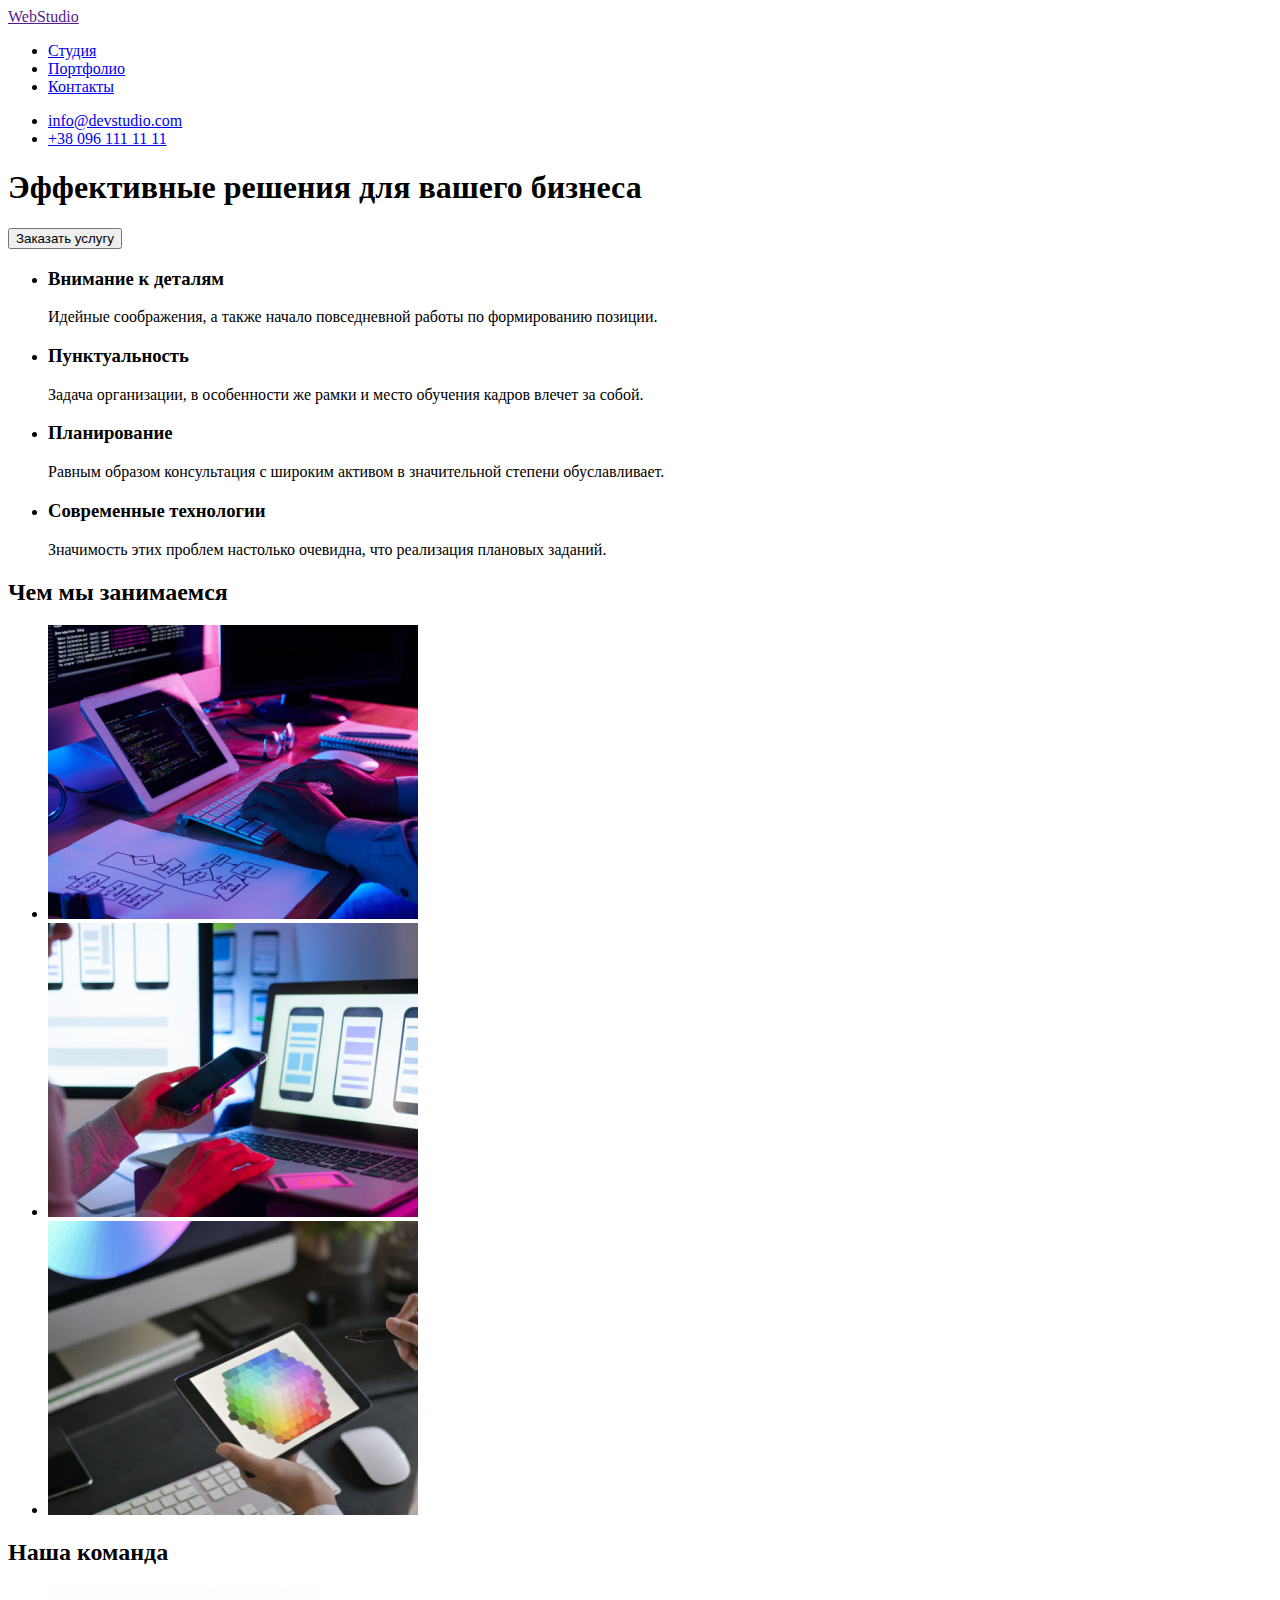
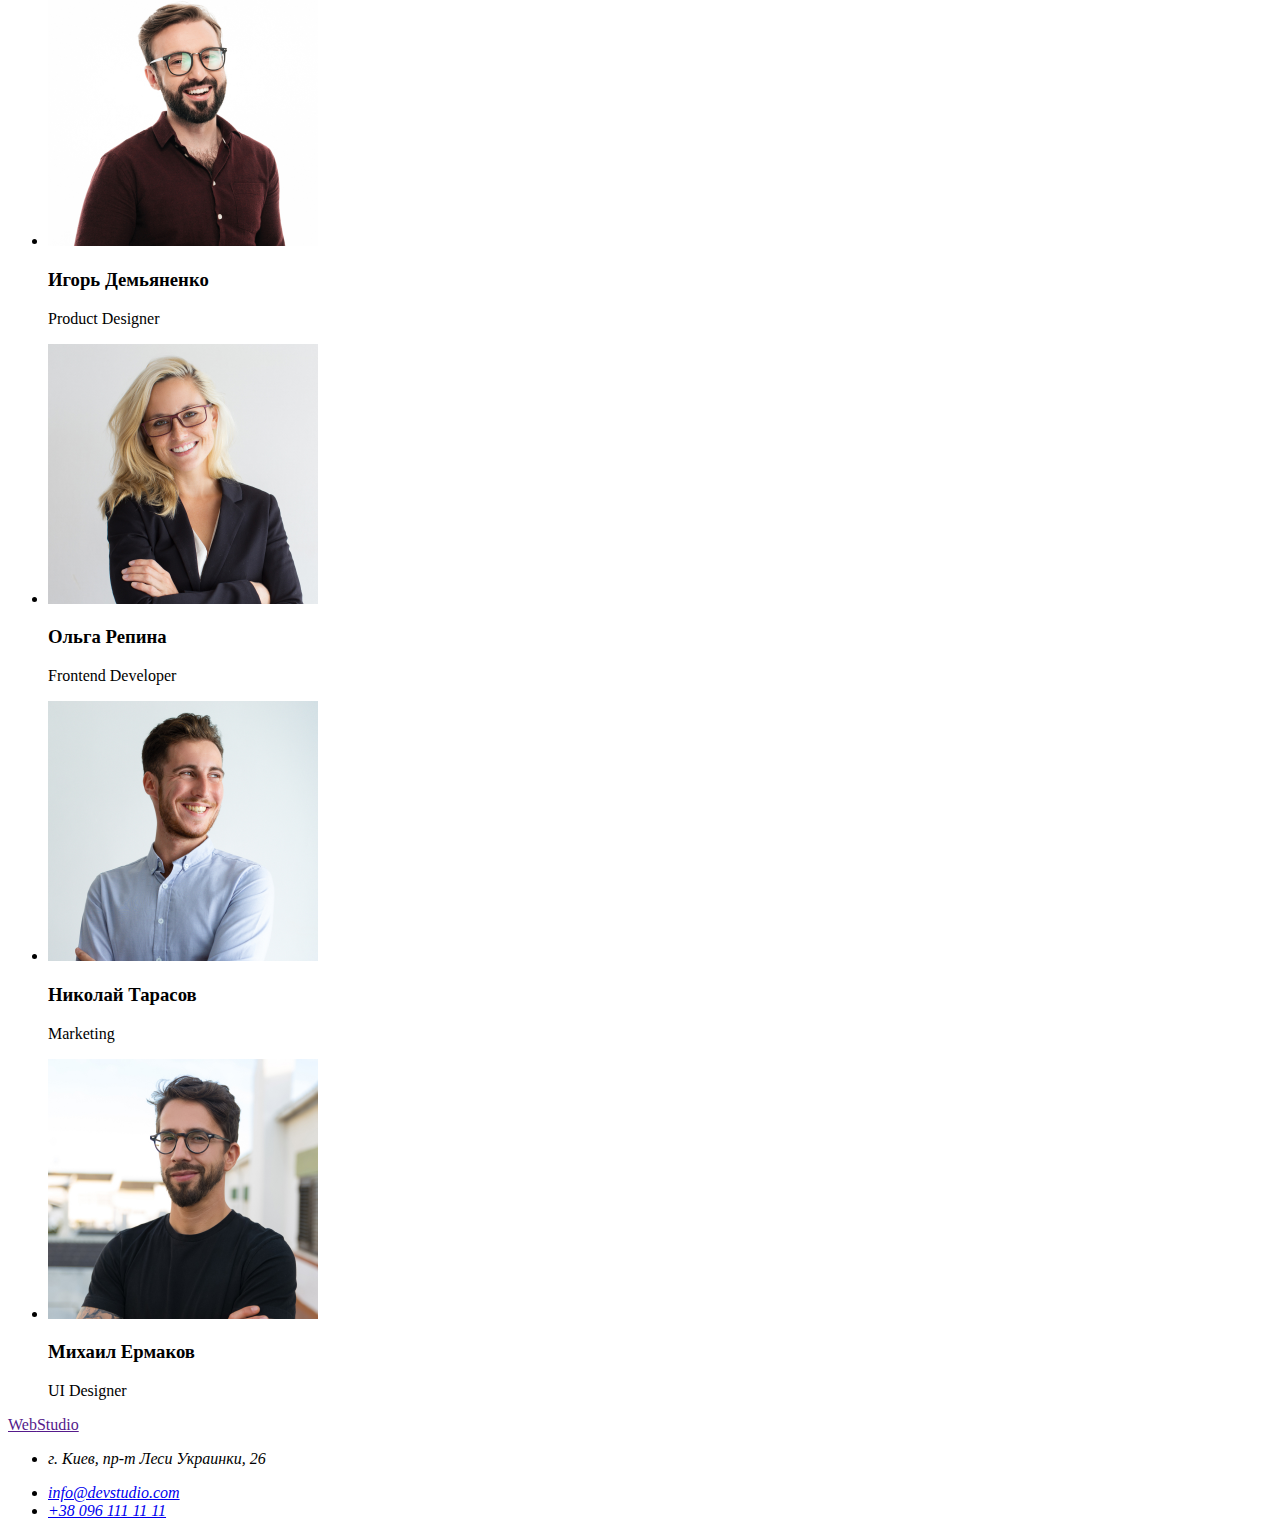
==== index.html @ e41e7599 "copy files homework #1" ====
<!DOCTYPE html>
<html lang="en">
  <head>
    <meta charset="UTF-8" />
    <meta http-equiv="X-UA-Compatible" content="IE=edge" />
    <meta name="viewport" content="width=device-width, initial-scale=1.0" />
    <title>Студія</title>
  </head>
  <body>
    <header>
      <nav class="navigation">
        <a href="" class="logo">Web<span class="logo-part">Studio</span></a>
        <ul class="navigation-list">
          <li class="navigation-item">
            <a href="#" class="navigation-link">Студия</a>
          </li>
          <li class="navigation-item">
            <a href="#" class="navigation-link">Портфолио</a>
          </li>
          <li class="navigation-item">
            <a href="#" class="navigation-link">Контакты</a>
          </li>
        </ul>
      </nav>
      <ul>
        <li>
          <a href="mailto:info@devstudio.com" class="contact-link">
            info@devstudio.com
          </a>
        </li>
        <li>
          <a href="tel:+380961111111" class="contact-link">+38 096 111 11 11</a>
        </li>
      </ul>
    </header>
    <main>
      <section class="banner">
        <h1 class="banner-title">Эффективные решения для вашего бизнеса</h1>
        <button class="banner-btn" type="button">Заказать услугу</button>
      </section>
      <section class="about">
        <h2 class="about-title" hidden>about</h2>
        <ul>
          <li class="about-li">
            <h3 class="about-item">Внимание к деталям</h3>
            <p class="about-text">
              Идейные соображения, а также начало повседневной работы по
              формированию позиции.
            </p>
          </li>
          <li class="about-li">
            <h3 class="about-item">Пунктуальность</h3>
            <p class="about-text">
              Задача организации, в особенности же рамки и место обучения кадров
              влечет за собой.
            </p>
          </li>
          <li class="about-li">
            <h3 class="about-item">Планирование</h3>
            <p class="about-text">
              Равным образом консультация с широким активом в значительной
              степени обуславливает.
            </p>
          </li>
          <li class="about-li">
            <h3 class="about-item">Современные технологии</h3>
            <p class="about-text">
              Значимость этих проблем настолько очевидна, что реализация
              плановых заданий.
            </p>
          </li>
        </ul>
      </section>
      <section class="activity">
        <h2 class="activity-title">Чем мы занимаемся</h2>
        <ul>
          <li>
            <img
              src="./images/pc.jpg"
              alt="pc"
              class="activity-img"
              width="370"
            />
          </li>
          <li>
            <img
              src="./images/phone.jpg"
              alt="phone"
              class="activity-img"
              width="370"
            />
          </li>
          <li>
            <img
              src="./images/tablet.jpg"
              alt="tablet"
              class="activity-img"
              width="370"
            />
          </li>
        </ul>
      </section>
      <section class="team">
        <h2 class="team-title">Наша команда</h2>
        <ul class="team-members">
          <li class="team-member">
            <img
              src="./images/photo1.jpg"
              alt="photo"
              class="team-member-photo"
              width="270"
            />
            <h3 class="team-member-name">Игорь Демьяненко</h3>
            <p class="team-member-profession">Product Designer</p>
          </li>
          <li class="team-member">
            <img
              src="./images/photo2.jpg"
              alt="photo"
              class="team-member-photo"
              width="270"
            />
            <h3 class="team-member-name">Ольга Репина</h3>
            <p class="team-member-profession">Frontend Developer</p>
          </li>
          <li class="team-member">
            <img
              src="./images/photo3.jpg"
              alt=""
              class="team-member-photo"
              width="270"
            />
            <h3 class="team-member-name">Николай Тарасов</h3>
            <p class="team-member-profession">Marketing</p>
          </li>
          <li class="team-member">
            <img
              src="./images/photo4.jpg"
              alt="photo"
              class="team-member-photo"
              width="270"
            />
            <h3 class="team-member-name">Михаил Ермаков</h3>
            <p class="team-member-profession">UI Designer</p>
          </li>
        </ul>
      </section>
    </main>
    <footer class="footer">
      <div class="container-footer">
        <a href="" class="logo">Web<span class="logo-part">Studio</span></a>
        <address>
          <ul>
            <li> <p class="footer-address">г. Киев, пр-т Леси Украинки, 26</p></li>
            <li> <a href="mailto:info@devstudio.com" class="contact-link">info@devstudio.com</a></li>
            <li> <a href="tel:+380961111111" class="contact-link">+38 096 111 11 11</a></li>
          </ul>
        </address>
      </div>
    </footer>
  </body>
</html>
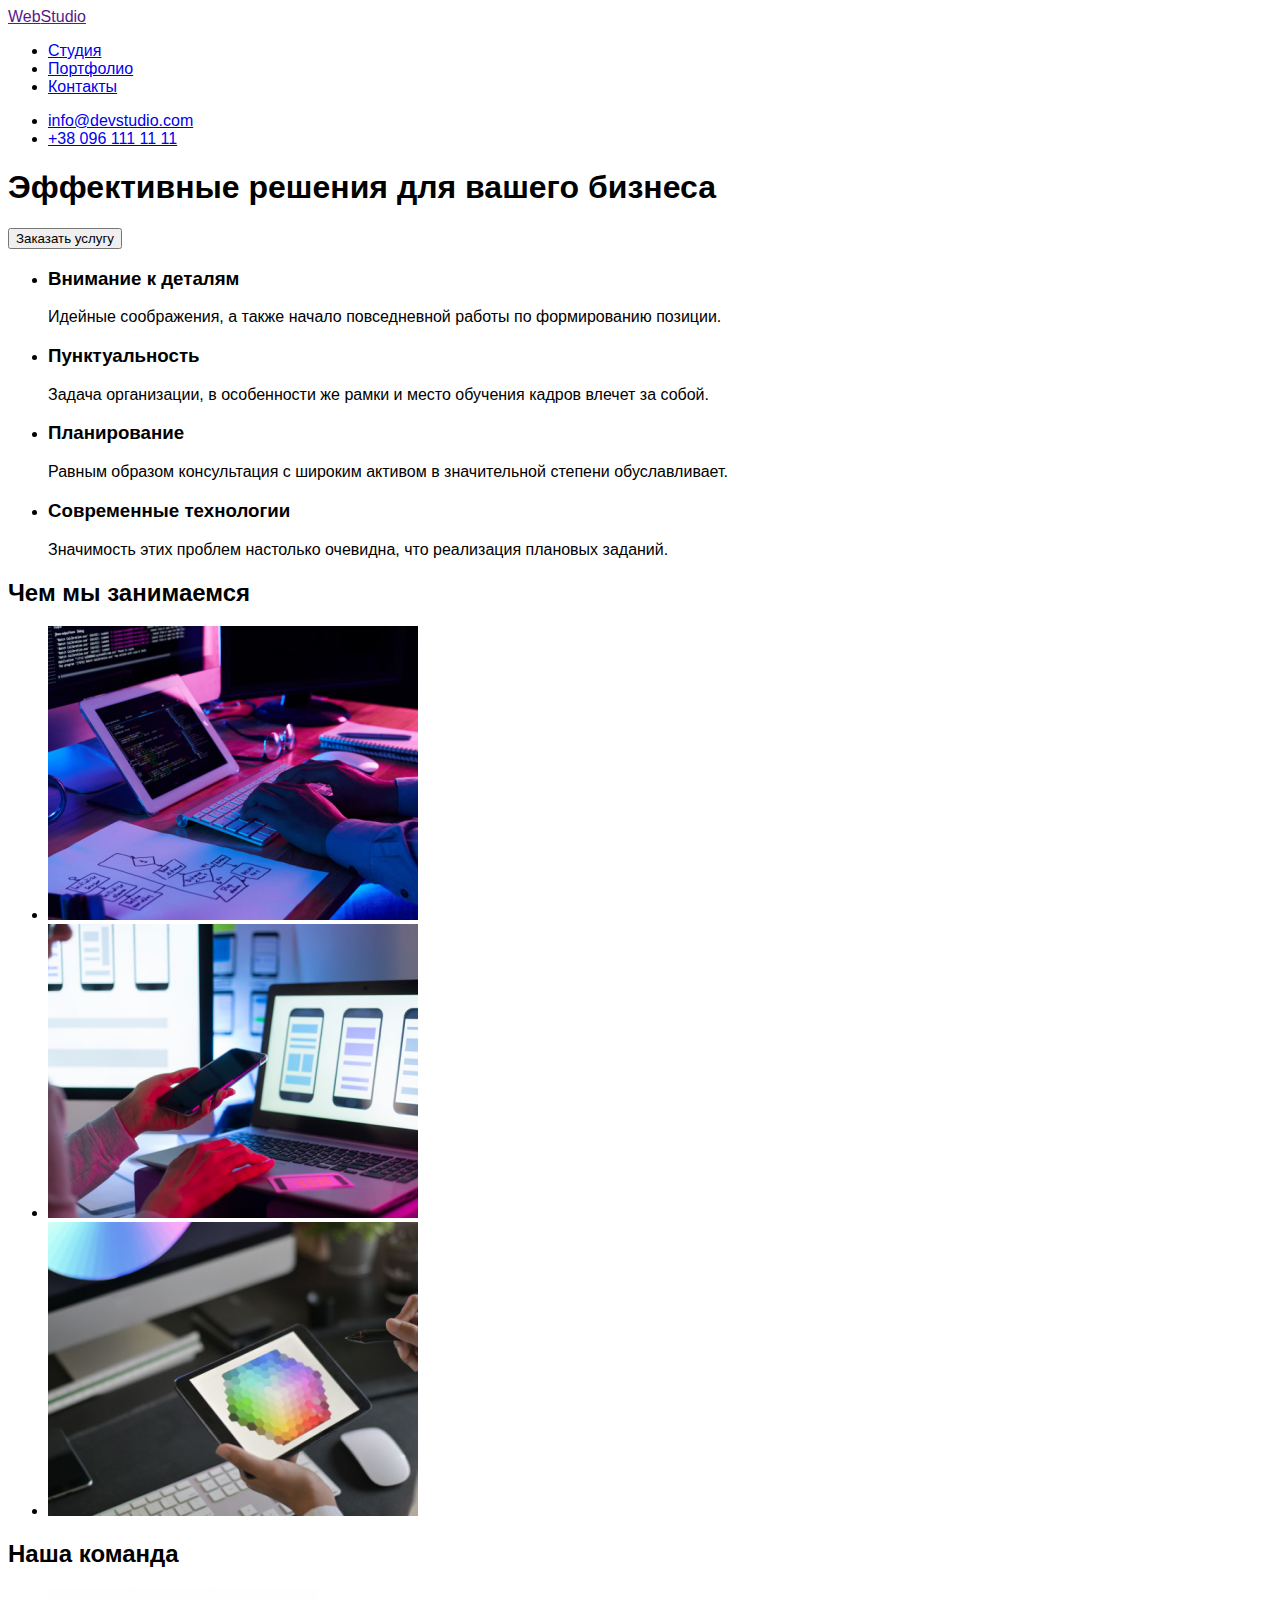
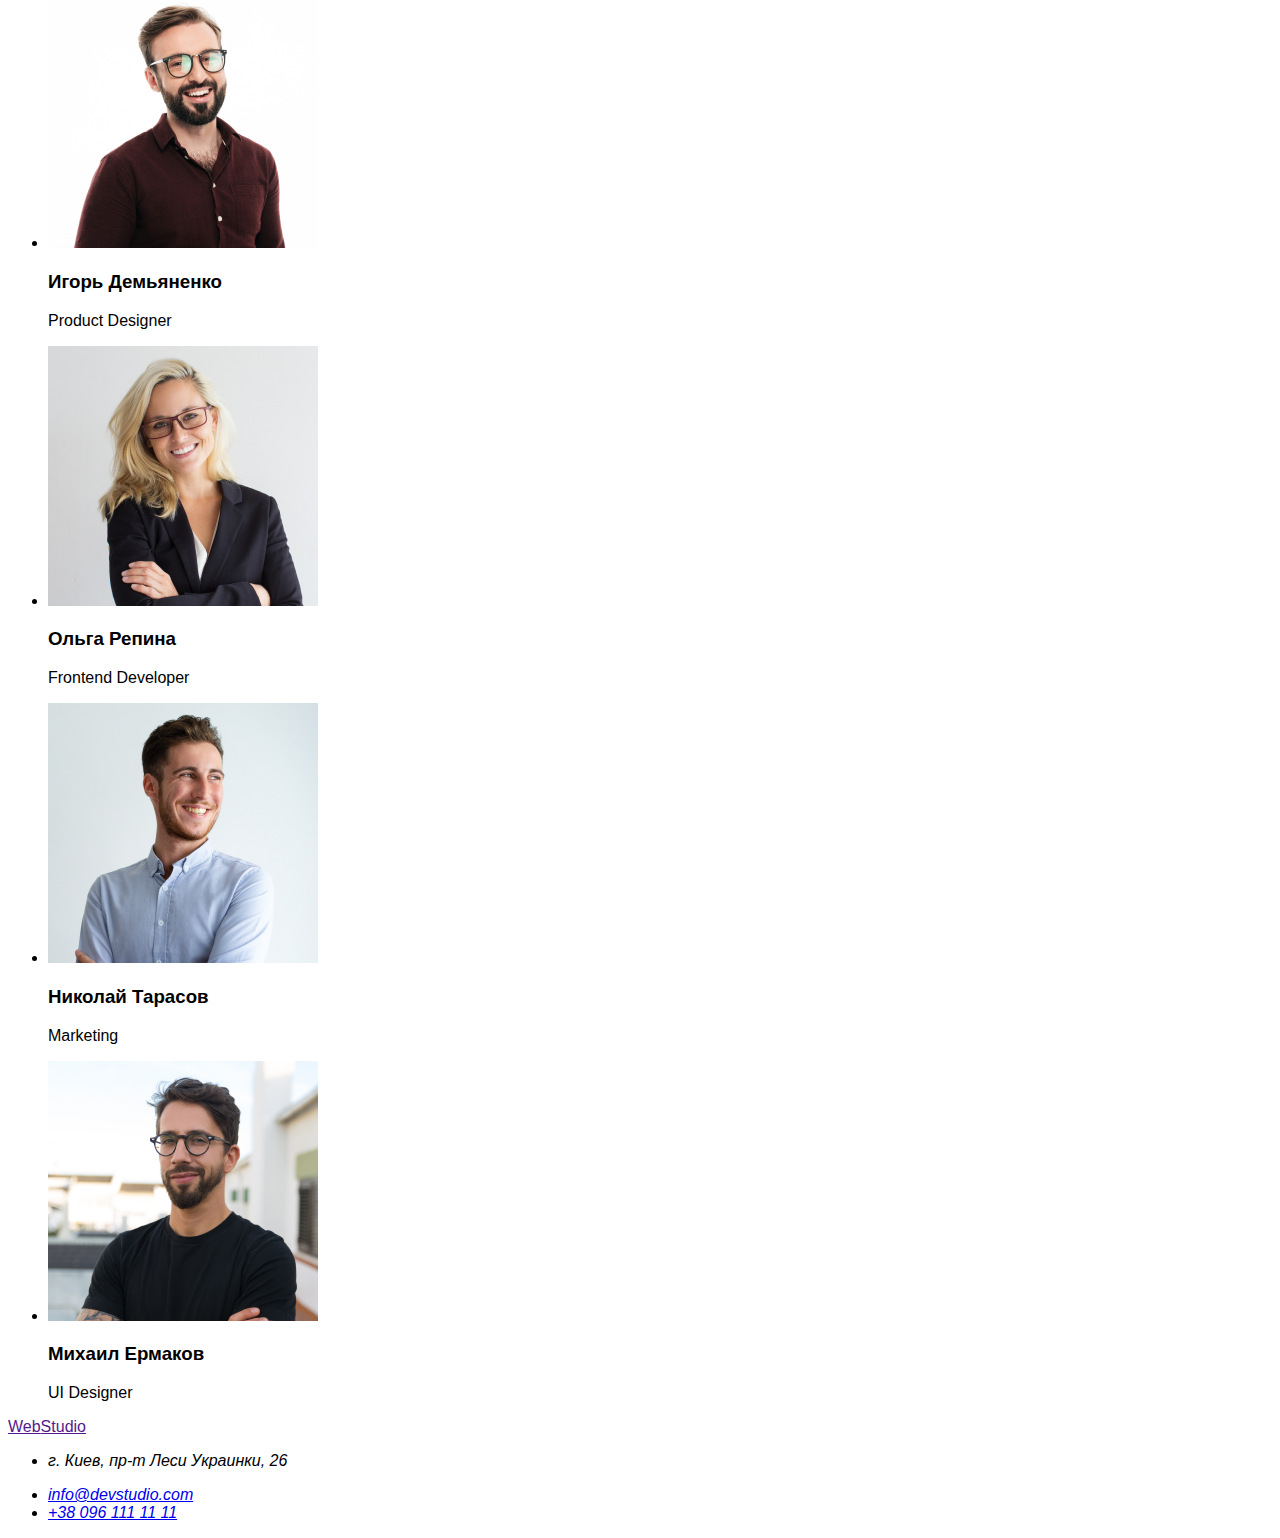
==== commit 6dae4216: "portfolio page added" ====
--- a/index.html
+++ b/index.html
@@ -5,6 +5,7 @@
     <meta http-equiv="X-UA-Compatible" content="IE=edge" />
     <meta name="viewport" content="width=device-width, initial-scale=1.0" />
     <title>Студія</title>
+    <link rel="stylesheet" href="./css/style.css">
   </head>
   <body>
     <header>
@@ -15,7 +16,7 @@
             <a href="#" class="navigation-link">Студия</a>
           </li>
           <li class="navigation-item">
-            <a href="#" class="navigation-link">Портфолио</a>
+            <a href="./portfolio.html" class="navigation-link">Портфолио</a>
           </li>
           <li class="navigation-item">
             <a href="#" class="navigation-link">Контакты</a>
--- a/css/style.css
+++ b/css/style.css
@@ -0,0 +1,10 @@
+body{
+    font-family: 'Roboto', sans-serif;
+    
+    
+}
+/* font styles */
+/* font-family: 'DM Sans', sans-serif; */
+/* font-family: 'Montserrat', sans-serif; */
+/* font-family: 'Raleway', sans-serif; */
+/* font-family: 'Roboto', sans-serif; */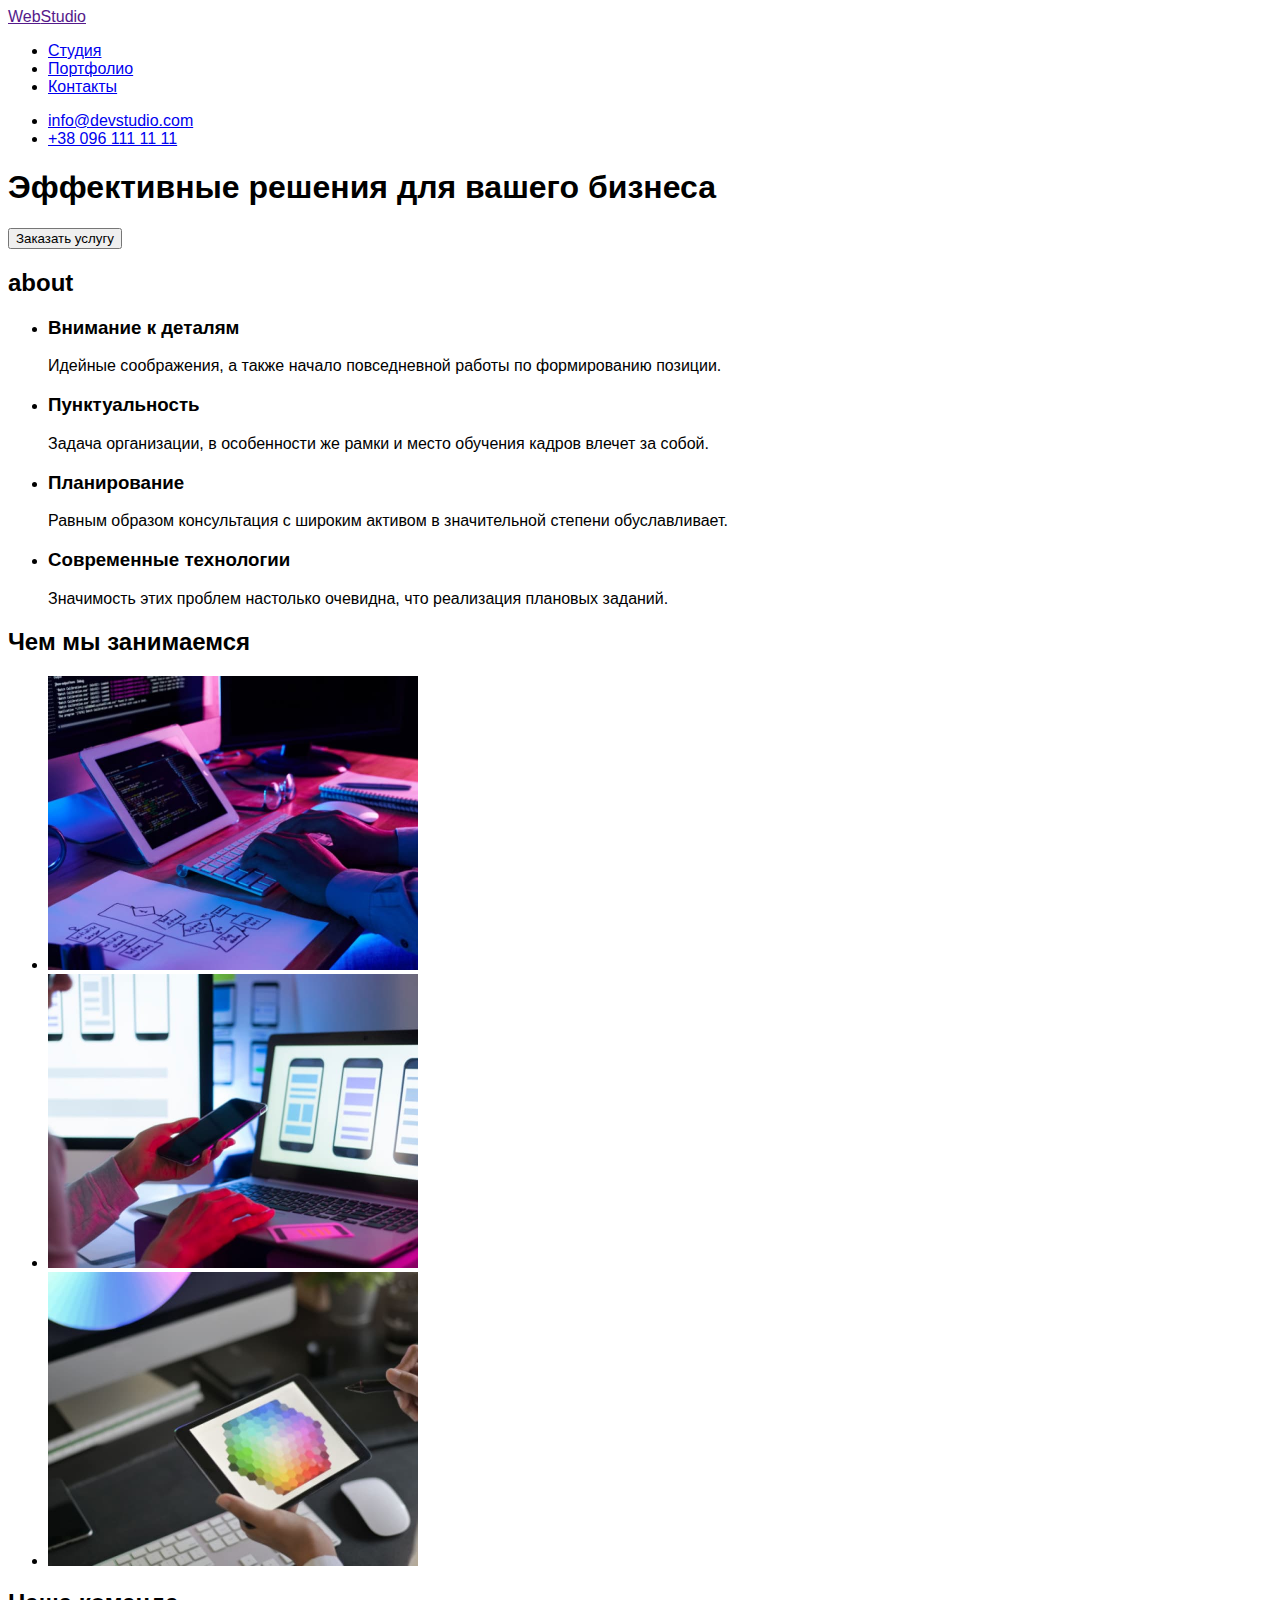
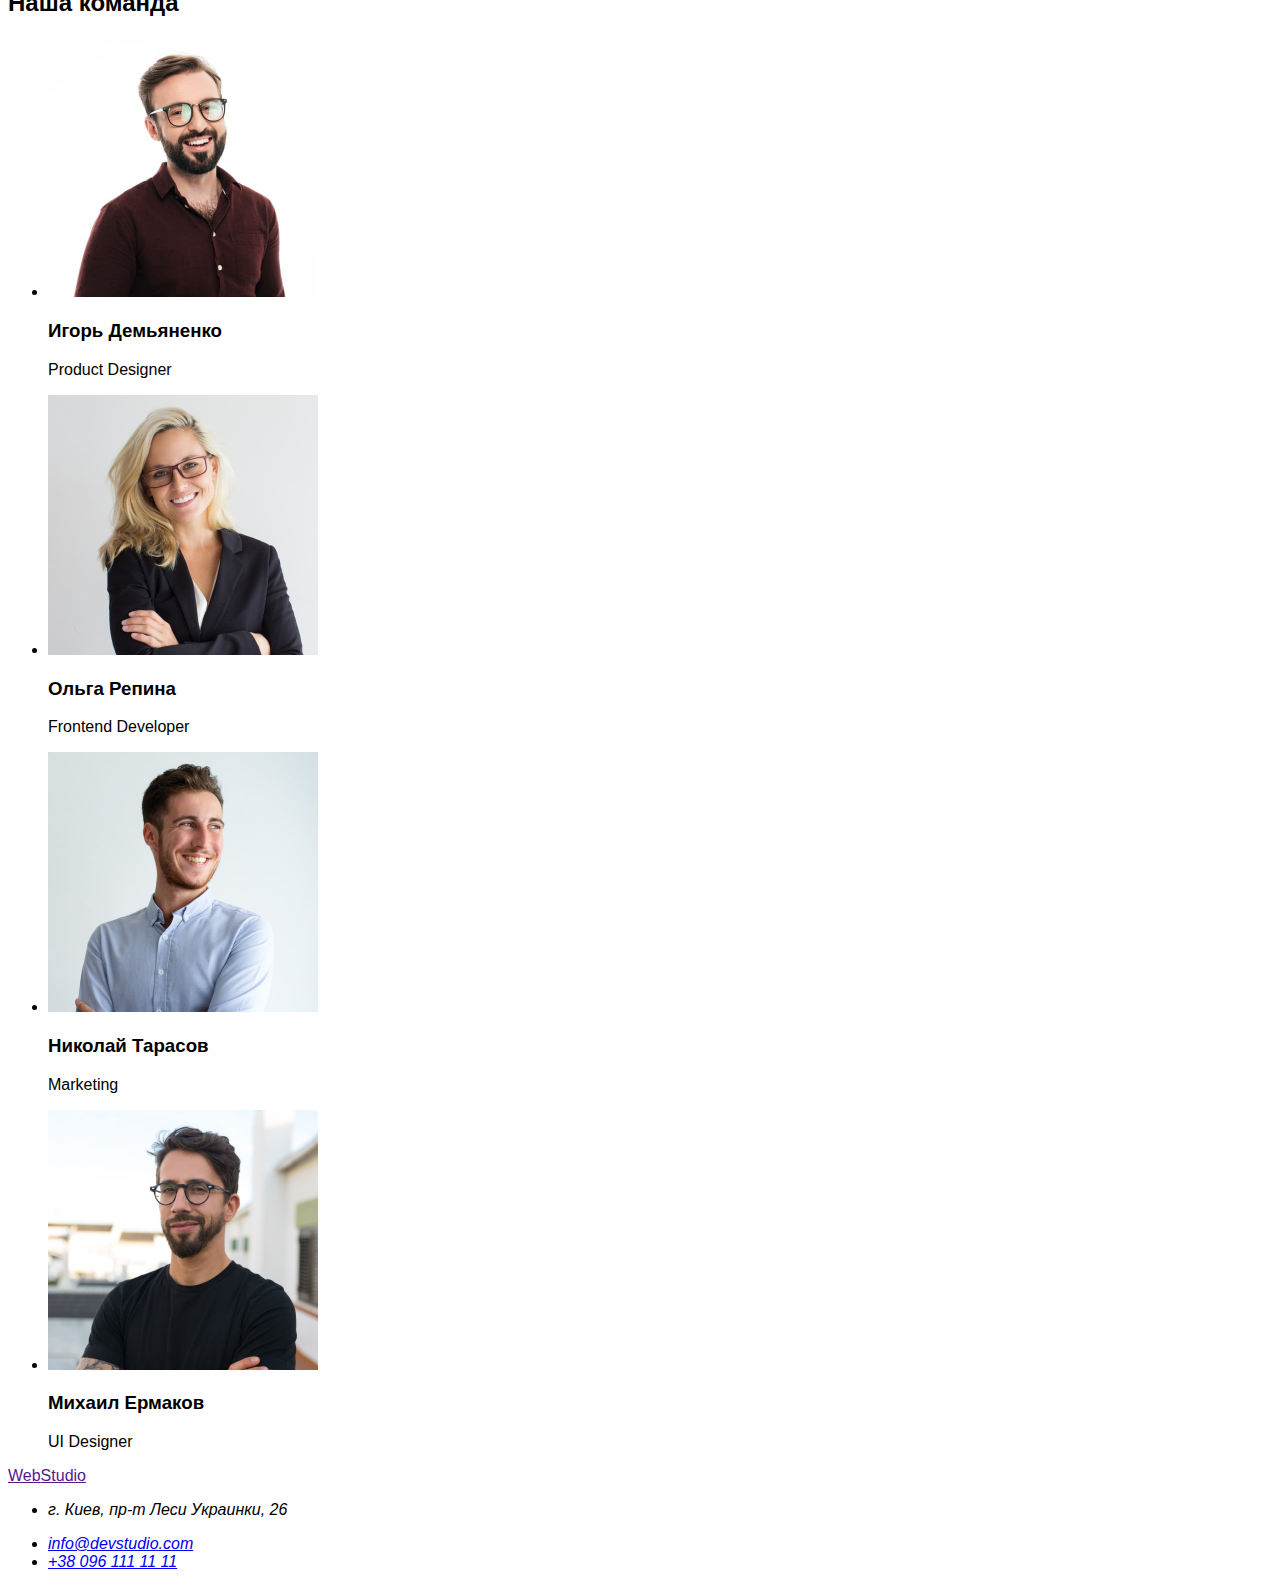
==== commit 181cf025: "markup complet" ====
--- a/index.html
+++ b/index.html
@@ -10,7 +10,7 @@
   <body>
     <header>
       <nav class="navigation">
-        <a href="" class="logo">Web<span class="logo-part">Studio</span></a>
+        <a href="" class="logo"><span class="logo-part">Web</span>Studio</a>
         <ul class="navigation-list">
           <li class="navigation-item">
             <a href="#" class="navigation-link">Студия</a>
@@ -35,12 +35,12 @@
       </ul>
     </header>
     <main>
-      <section class="banner">
-        <h1 class="banner-title">Эффективные решения для вашего бизнеса</h1>
-        <button class="banner-btn" type="button">Заказать услугу</button>
+      <section class="hero">
+        <h1 class="hero-title">Эффективные решения для вашего бизнеса</h1>
+        <button class="hero-btn" type="button">Заказать услугу</button>
       </section>
       <section class="about">
-        <h2 class="about-title" hidden>about</h2>
+        <h2 class="about-title">about</h2>
         <ul>
           <li class="about-li">
             <h3 class="about-item">Внимание к деталям</h3>
@@ -127,7 +127,7 @@
           <li class="team-member">
             <img
               src="./images/photo3.jpg"
-              alt=""
+              alt="photo"
               class="team-member-photo"
               width="270"
             />
@@ -149,7 +149,7 @@
     </main>
     <footer class="footer">
       <div class="container-footer">
-        <a href="" class="logo">Web<span class="logo-part">Studio</span></a>
+        <a href="" class="logo"><span class="logo-part">Web</span>Studio</a>
         <address>
           <ul>
             <li> <p class="footer-address">г. Киев, пр-т Леси Украинки, 26</p></li>
--- a/css/style.css
+++ b/css/style.css
@@ -7,4 +7,17 @@
 /* font-family: 'DM Sans', sans-serif; */
 /* font-family: 'Montserrat', sans-serif; */
 /* font-family: 'Raleway', sans-serif; */
-/* font-family: 'Roboto', sans-serif; */+/* font-family: 'Roboto', sans-serif; */
+/* Візуальне приховування */
+.visually-hidden {
+  position: absolute;
+  white-space: nowrap;
+  width: 1px;
+  height: 1px;
+  overflow: hidden;
+  border: 0;
+  padding: 0;
+  clip: rect(0 0 0 0);
+  clip-path: inset(50%);
+  margin: -1px;
+}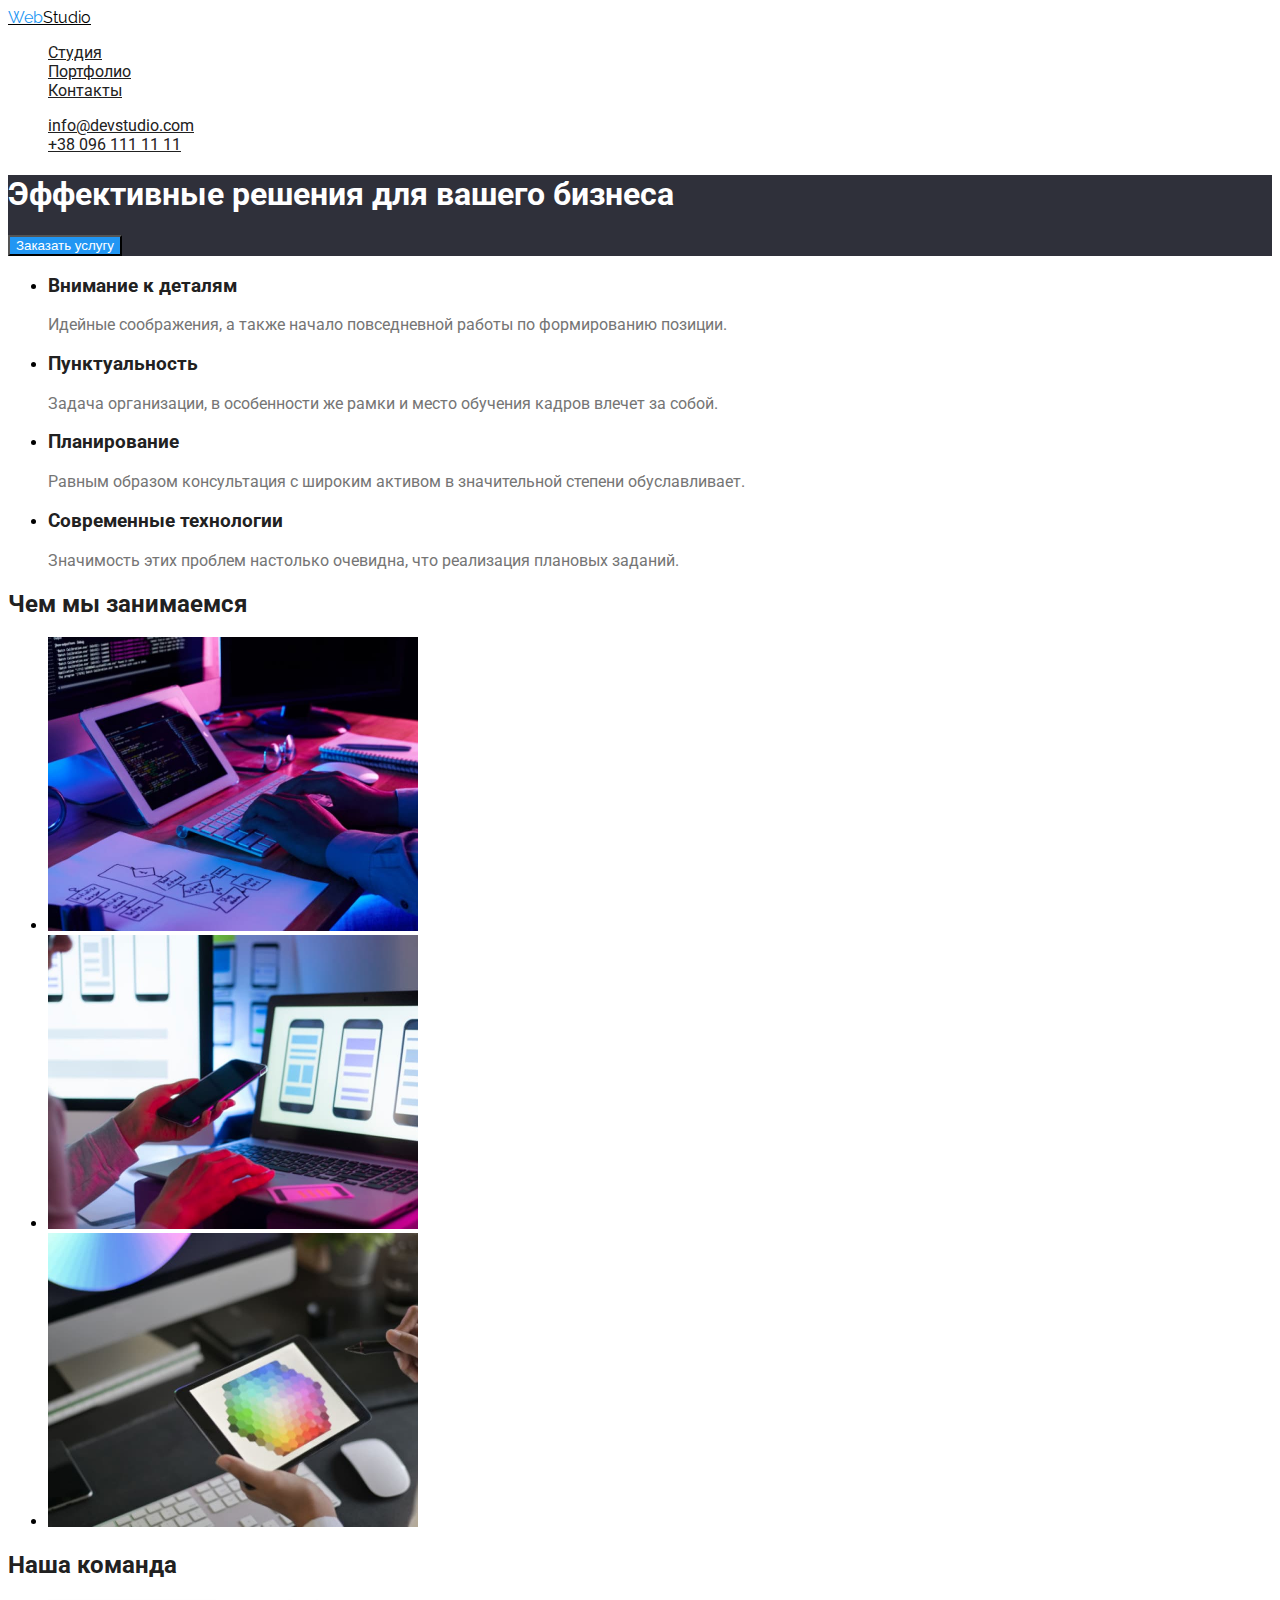
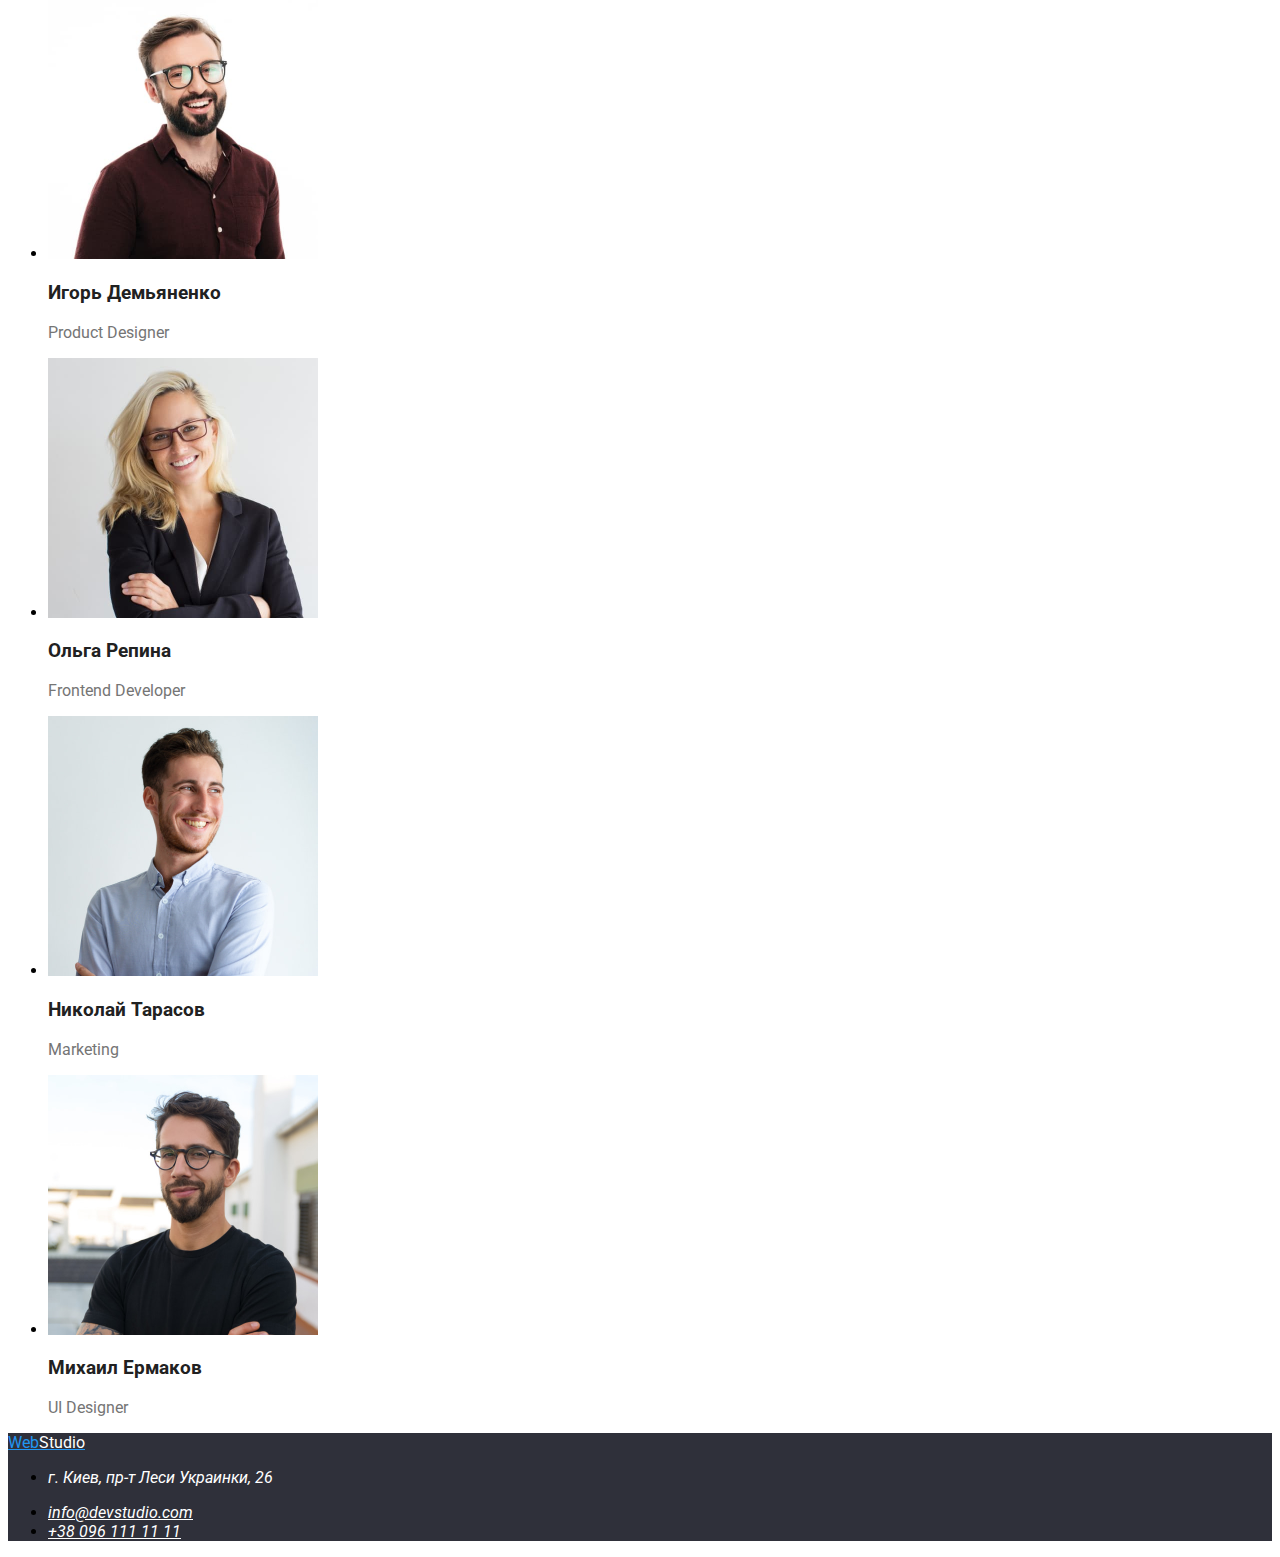
==== commit 5df21717: "colors added" ====
--- a/index.html
+++ b/index.html
@@ -4,14 +4,30 @@
     <meta charset="UTF-8" />
     <meta http-equiv="X-UA-Compatible" content="IE=edge" />
     <meta name="viewport" content="width=device-width, initial-scale=1.0" />
+    
+    <link
+      rel="stylesheet"
+      href="https://cdnjs.cloudflare.com/ajax/libs/modern-normalize/1.1.0/modern-normalize.min.css"
+      integrity="sha512-wpPYUAdjBVSE4KJnH1VR1HeZfpl1ub8YT/NKx4PuQ5NmX2tKuGu6U/JRp5y+Y8XG2tV+wKQpNHVUX03MfMFn9Q=="
+      crossorigin="anonymous"
+      referrerpolicy="no-referrer"
+    />
+    <link rel="stylesheet" href="https://cdnjs.cloudflare.com/ajax/libs/modern-normalize/1.1.0/modern-normalize.min.css" integrity="sha512-wpPYUAdjBVSE4KJnH1VR1HeZfpl1ub8YT/NKx4PuQ5NmX2tKuGu6U/JRp5y+Y8XG2tV+wKQpNHVUX03MfMFn9Q==" crossorigin="anonymous" referrerpolicy="no-referrer" />
+    <link rel="preconnect" href="https://fonts.googleapis.com" />
+    <link rel="preconnect" href="https://fonts.gstatic.com" crossorigin />
+    <link
+      href="https://fonts.googleapis.com/css2?family=Raleway:wght@700&family=Roboto:wght@400;500;700;900&display=swap"
+      rel="stylesheet"
+    />
     <title>Студія</title>
-    <link rel="stylesheet" href="./css/style.css">
+    <link rel="stylesheet" href="./css/style.css" />
+    
   </head>
   <body>
     <header>
-      <nav class="navigation">
-        <a href="" class="logo"><span class="logo-part">Web</span>Studio</a>
-        <ul class="navigation-list">
+      <nav class="navigation" >
+        <a href="./index.html" class="logo"><span class="logo-part">Web</span>Studio</a>
+        <ul class="navigation-list list">
           <li class="navigation-item">
             <a href="#" class="navigation-link">Студия</a>
           </li>
@@ -23,7 +39,7 @@
           </li>
         </ul>
       </nav>
-      <ul>
+      <ul class="nav-auth list">
         <li>
           <a href="mailto:info@devstudio.com" class="contact-link">
             info@devstudio.com
@@ -39,32 +55,32 @@
         <h1 class="hero-title">Эффективные решения для вашего бизнеса</h1>
         <button class="hero-btn" type="button">Заказать услугу</button>
       </section>
-      <section class="about">
-        <h2 class="about-title">about</h2>
-        <ul>
+      <section class="section">
+        <h2 class="section-title visually-hidden">about</h2>
+        <ul class="about-list">
           <li class="about-li">
-            <h3 class="about-item">Внимание к деталям</h3>
+            <h3 class="about-title">Внимание к деталям</h3>
             <p class="about-text">
               Идейные соображения, а также начало повседневной работы по
               формированию позиции.
             </p>
           </li>
           <li class="about-li">
-            <h3 class="about-item">Пунктуальность</h3>
+            <h3 class="about-title">Пунктуальность</h3>
             <p class="about-text">
               Задача организации, в особенности же рамки и место обучения кадров
               влечет за собой.
             </p>
           </li>
           <li class="about-li">
-            <h3 class="about-item">Планирование</h3>
+            <h3 class="about-title">Планирование</h3>
             <p class="about-text">
               Равным образом консультация с широким активом в значительной
               степени обуславливает.
             </p>
           </li>
           <li class="about-li">
-            <h3 class="about-item">Современные технологии</h3>
+            <h3 class="about-title">Современные технологии</h3>
             <p class="about-text">
               Значимость этих проблем настолько очевидна, что реализация
               плановых заданий.
@@ -72,8 +88,8 @@
           </li>
         </ul>
       </section>
-      <section class="activity">
-        <h2 class="activity-title">Чем мы занимаемся</h2>
+      <section class="section">
+        <h2 class="section-title">Чем мы занимаемся</h2>
         <ul>
           <li>
             <img
@@ -101,8 +117,8 @@
           </li>
         </ul>
       </section>
-      <section class="team">
-        <h2 class="team-title">Наша команда</h2>
+      <section class="section">
+        <h2 class="section-title">Наша команда</h2>
         <ul class="team-members">
           <li class="team-member">
             <img
@@ -149,12 +165,22 @@
     </main>
     <footer class="footer">
       <div class="container-footer">
-        <a href="" class="logo"><span class="logo-part">Web</span>Studio</a>
+        <a href="" class="footer-logo">Web<span class="footer-logo-part">Studio</span></a>
         <address>
           <ul>
-            <li> <p class="footer-address">г. Киев, пр-т Леси Украинки, 26</p></li>
-            <li> <a href="mailto:info@devstudio.com" class="contact-link">info@devstudio.com</a></li>
-            <li> <a href="tel:+380961111111" class="contact-link">+38 096 111 11 11</a></li>
+            <li>
+              <p class="footer-address">г. Киев, пр-т Леси Украинки, 26</p>
+            </li>
+            <li>
+              <a href="mailto:info@devstudio.com" class="footer-contact-link"
+                >info@devstudio.com</a
+              >
+            </li>
+            <li>
+              <a href="tel:+380961111111" class="footer-contact-link"
+                >+38 096 111 11 11</a
+              >
+            </li>
           </ul>
         </address>
       </div>
--- a/css/style.css
+++ b/css/style.css
@@ -1,13 +1,87 @@
-body{
-    font-family: 'Roboto', sans-serif;
-    
-    
+:root {
+  --primary-color: #212121;
+  --secondary-color: #757575;
+  --accent-color: #2196f3;
+  --white-color: #ffffff;
 }
-/* font styles */
-/* font-family: 'DM Sans', sans-serif; */
-/* font-family: 'Montserrat', sans-serif; */
-/* font-family: 'Raleway', sans-serif; */
-/* font-family: 'Roboto', sans-serif; */
+body {
+  font-family: "Roboto", sans-serif;
+}
+.logo {
+  font-family: "Raleway", sans-serif;
+  color: #000000;
+}
+.logo-part {
+  color: var(--accent-color);
+}
+.list {
+  list-style: none;
+}
+.navigation-link,
+.contact-link {
+  color: var(--primary-color);
+}
+.navigation-link:hover,
+.contact-link:hover,
+.navigation-link:focus,
+.contact-link:focus {
+  color: var(--accent-color);
+}
+.hero {
+  background-color: #2f303a;
+}
+.hero-title {
+  color: var(--white-color);
+}
+.hero-btn {
+  background-color: var(--accent-color);
+  color: var(--white-color);
+}
+
+.section-title {
+  color: var(--primary-color);
+}
+.about-title {
+  color: var(--primary-color);
+}
+.about-text {
+  color: var(--secondary-color);
+}
+.team-member-name {
+  color: var(--primary-color);
+}
+.team-member-profession {
+  color: var(--secondary-color);
+}
+.footer {
+  background-color: #2f303a;
+}
+.footer-logo {
+  color: var(--accent-color);
+}
+.footer-logo-part {
+  color: var(--white-color);
+}
+.footer-address,
+.footer-contact-link {
+  color: var(--white-color);
+}
+.filter-button {
+  background-color: #f5f4fa;
+  color: var(--primary-color);
+}
+.filter-button:hover,
+.filter-button:focus {
+  background-color: var(--accent-color);
+  color: var(--white-color);
+}
+.item-title {
+  color: var(--primary-color);
+}
+.item-text {
+  color: var(--secondary-color);
+}
+
 /* Візуальне приховування */
 .visually-hidden {
   position: absolute;
@@ -20,4 +94,4 @@
   clip: rect(0 0 0 0);
   clip-path: inset(50%);
   margin: -1px;
-}+}
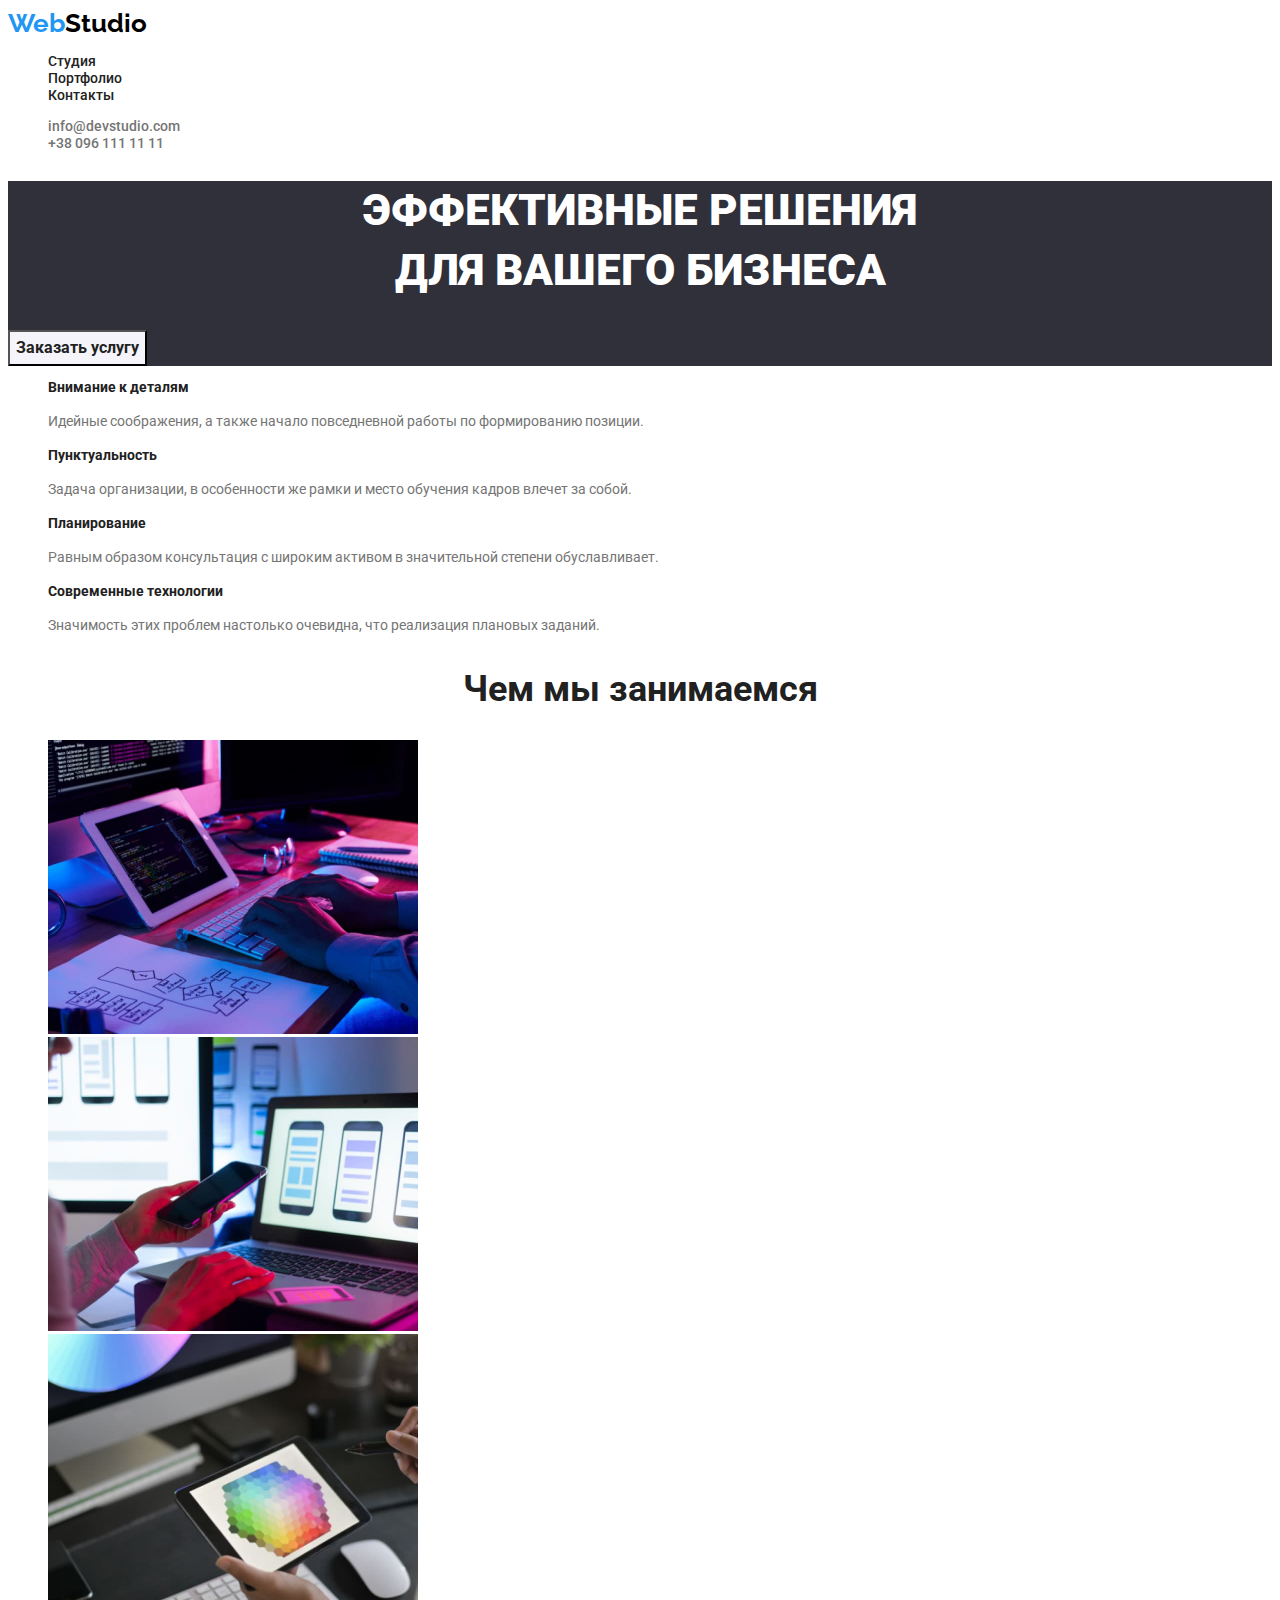
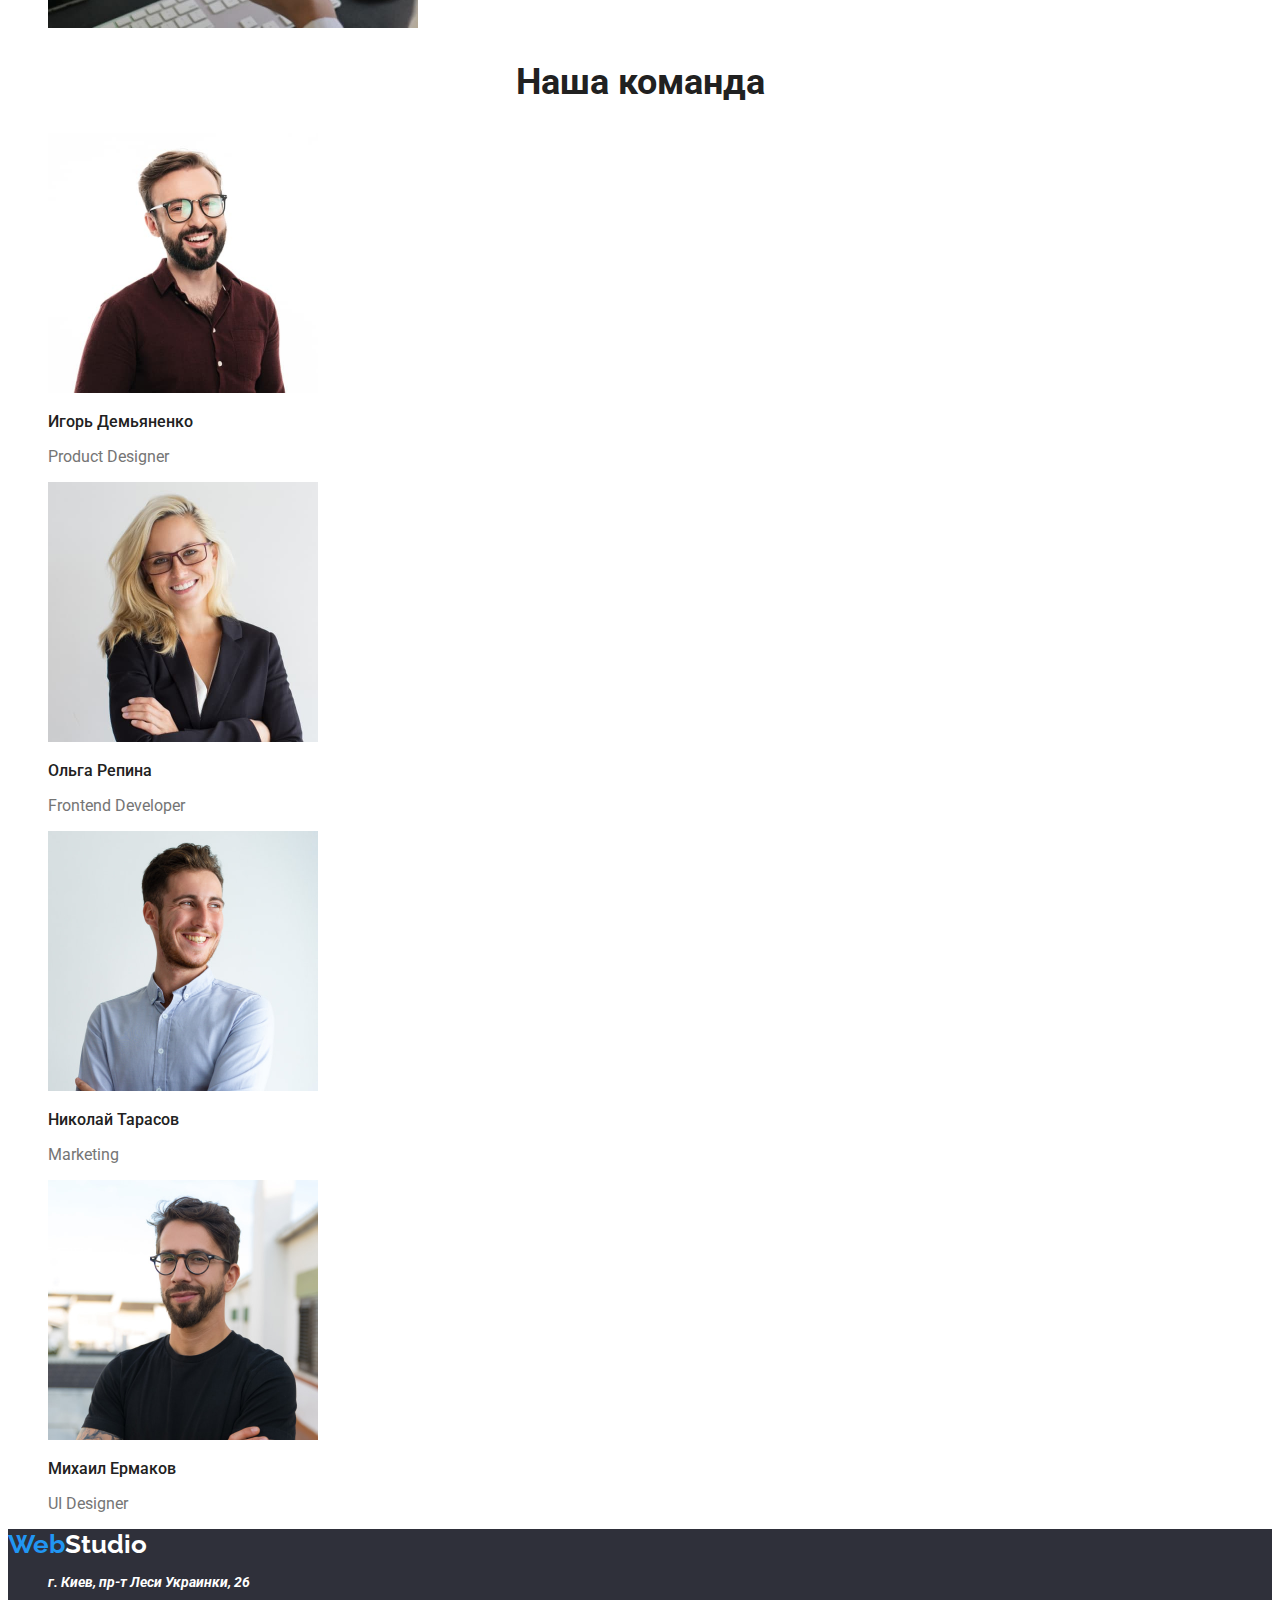
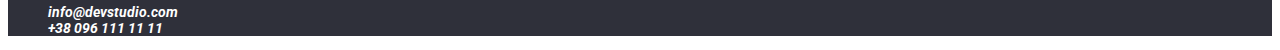
==== commit 6fc3c4d4: "text markup added" ====
--- a/index.html
+++ b/index.html
@@ -29,7 +29,7 @@
         <a href="./index.html" class="logo"><span class="logo-part">Web</span>Studio</a>
         <ul class="navigation-list list">
           <li class="navigation-item">
-            <a href="#" class="navigation-link">Студия</a>
+            <a href="./index.html" class="navigation-link">Студия</a>
           </li>
           <li class="navigation-item">
             <a href="./portfolio.html" class="navigation-link">Портфолио</a>
@@ -52,12 +52,12 @@
     </header>
     <main>
       <section class="hero">
-        <h1 class="hero-title">Эффективные решения для вашего бизнеса</h1>
+        <h1 class="hero-title">Эффективные решения<br> для вашего бизнеса</h1>
         <button class="hero-btn" type="button">Заказать услугу</button>
       </section>
       <section class="section">
         <h2 class="section-title visually-hidden">about</h2>
-        <ul class="about-list">
+        <ul class="about-list list">
           <li class="about-li">
             <h3 class="about-title">Внимание к деталям</h3>
             <p class="about-text">
@@ -90,7 +90,7 @@
       </section>
       <section class="section">
         <h2 class="section-title">Чем мы занимаемся</h2>
-        <ul>
+        <ul class="list">
           <li>
             <img
               src="./images/pc.jpg"
@@ -119,7 +119,7 @@
       </section>
       <section class="section">
         <h2 class="section-title">Наша команда</h2>
-        <ul class="team-members">
+        <ul class="team-members list">
           <li class="team-member">
             <img
               src="./images/photo1.jpg"
@@ -167,7 +167,7 @@
       <div class="container-footer">
         <a href="" class="footer-logo">Web<span class="footer-logo-part">Studio</span></a>
         <address>
-          <ul>
+          <ul class="list">
             <li>
               <p class="footer-address">г. Киев, пр-т Леси Украинки, 26</p>
             </li>
--- a/css/style.css
+++ b/css/style.css
@@ -1,15 +1,34 @@
 :root {
+  --font-family: "Roboto", sans-serif;
   --primary-color: #212121;
   --secondary-color: #757575;
   --accent-color: #2196f3;
-  --white-color: #ffffff;
+  --light-color: #ffffff;
+  --dark-color: #000000;
+  --dark-bg-color: #2f303a;
+  --light-bg-color: #f5f4fa;
 }
 body {
-  font-family: "Roboto", sans-serif;
+  font-family: var(--font-family);
+  color: var(--primary-color);
+  font-weight: 700;
+  font-style: normal;
+  font-size: 14px;
 }
+.logo,
+.navigation-link,
+.contact-link,
+.footer-logo,
+.footer-contact-link {
+  text-decoration: none;
+  font-family: inherit;
+}
+
 .logo {
   font-family: "Raleway", sans-serif;
-  color: #000000;
+  font-size: 26px;
+  line-height: 1.19;
+  color: var(--dark-color);
 }
 .logo-part {
   color: var(--accent-color);
@@ -17,9 +36,17 @@
 .list {
   list-style: none;
 }
-.navigation-link,
+.navigation-link {
+  font-weight: 500;
+  font-size: 14px;
+  line-height: 1.14;
+  color: var(--primary-color);
+}
 .contact-link {
-  color: var(--primary-color);
+  font-weight: 500;
+  font-size: 14px;
+  line-height: 1.14;
+  color: var(--secondary-color);
 }
 .navigation-link:hover,
 .contact-link:hover,
@@ -28,57 +55,103 @@
   color: var(--accent-color);
 }
 .hero {
-  background-color: #2f303a;
+  background-color: var(--dark-bg-color);
 }
 .hero-title {
-  color: var(--white-color);
+  font-weight: 900;
+  font-size: 44px;
+  line-height: 1.36;
+  text-align: center;
+  text-transform: uppercase;
+
+  color: var(--light-color);
 }
-.hero-btn {
+.hero-btn,
+.filter-button {
+  font-family: "Roboto";
+  font-style: normal;
+  font-weight: 700;
+  font-size: 16px;
+  line-height: 1.88;
+  color: var(--primary-color);
+  background-color: var(--light-bg-color);
+  cursor: pointer;
+}
+.filter-button:hover,
+.hero-btn:hover,
+.filter-button:focus,
+.hero-btn:focus {
+  color: var(--light-color);
   background-color: var(--accent-color);
-  color: var(--white-color);
 }
-
 .section-title {
+  font-size: 36px;
+  line-height: 1.17;
+  text-align: center;
   color: var(--primary-color);
 }
 .about-title {
+  font-size: 14px;
+  line-height: 1.14;
   color: var(--primary-color);
 }
 .about-text {
+  font-weight: 400;
+  font-size: 14px;
+  line-height: 1.71;
   color: var(--secondary-color);
 }
 .team-member-name {
+  font-weight: 500;
+  font-size: 16px;
+  line-height: 1.19;
   color: var(--primary-color);
 }
 .team-member-profession {
+  font-weight: 400;
+  font-size: 16px;
+  line-height: 1.19;
   color: var(--secondary-color);
 }
 .footer {
-  background-color: #2f303a;
+  background-color: var(--dark-bg-color);
 }
 .footer-logo {
+  font-family: "Raleway", sans-serif;
+  font-style: normal;
+  font-weight: 700;
+  font-size: 26px;
+  line-height: 1.19;
   color: var(--accent-color);
 }
 .footer-logo-part {
-  color: var(--white-color);
+  color: var(--light-color);
 }
 .footer-address,
 .footer-contact-link {
-  color: var(--white-color);
+  color: var(--light-color);
+}
+.footer-address:hover,
+.footer-contact-link:hover,
+.footer-address:focus,
+.footer-contact-link:focus {
+  color: var(--accent-color);
 }
 .filter-button {
-  background-color: #f5f4fa;
-  color: var(--primary-color);
+  font-weight: 500;
+  font-size: 16px;
+  line-height: 1.63;
 }
-.filter-button:hover,
-.filter-button:focus {
-  background-color: var(--accent-color);
-  color: var(--white-color);
-}
+
 .item-title {
+  font-size: 18px;
+  line-height: 2;
   color: var(--primary-color);
 }
 .item-text {
+  font-weight: 400;
+  font-size: 16px;
+  line-height: 1.88;
   color: var(--secondary-color);
 }
 
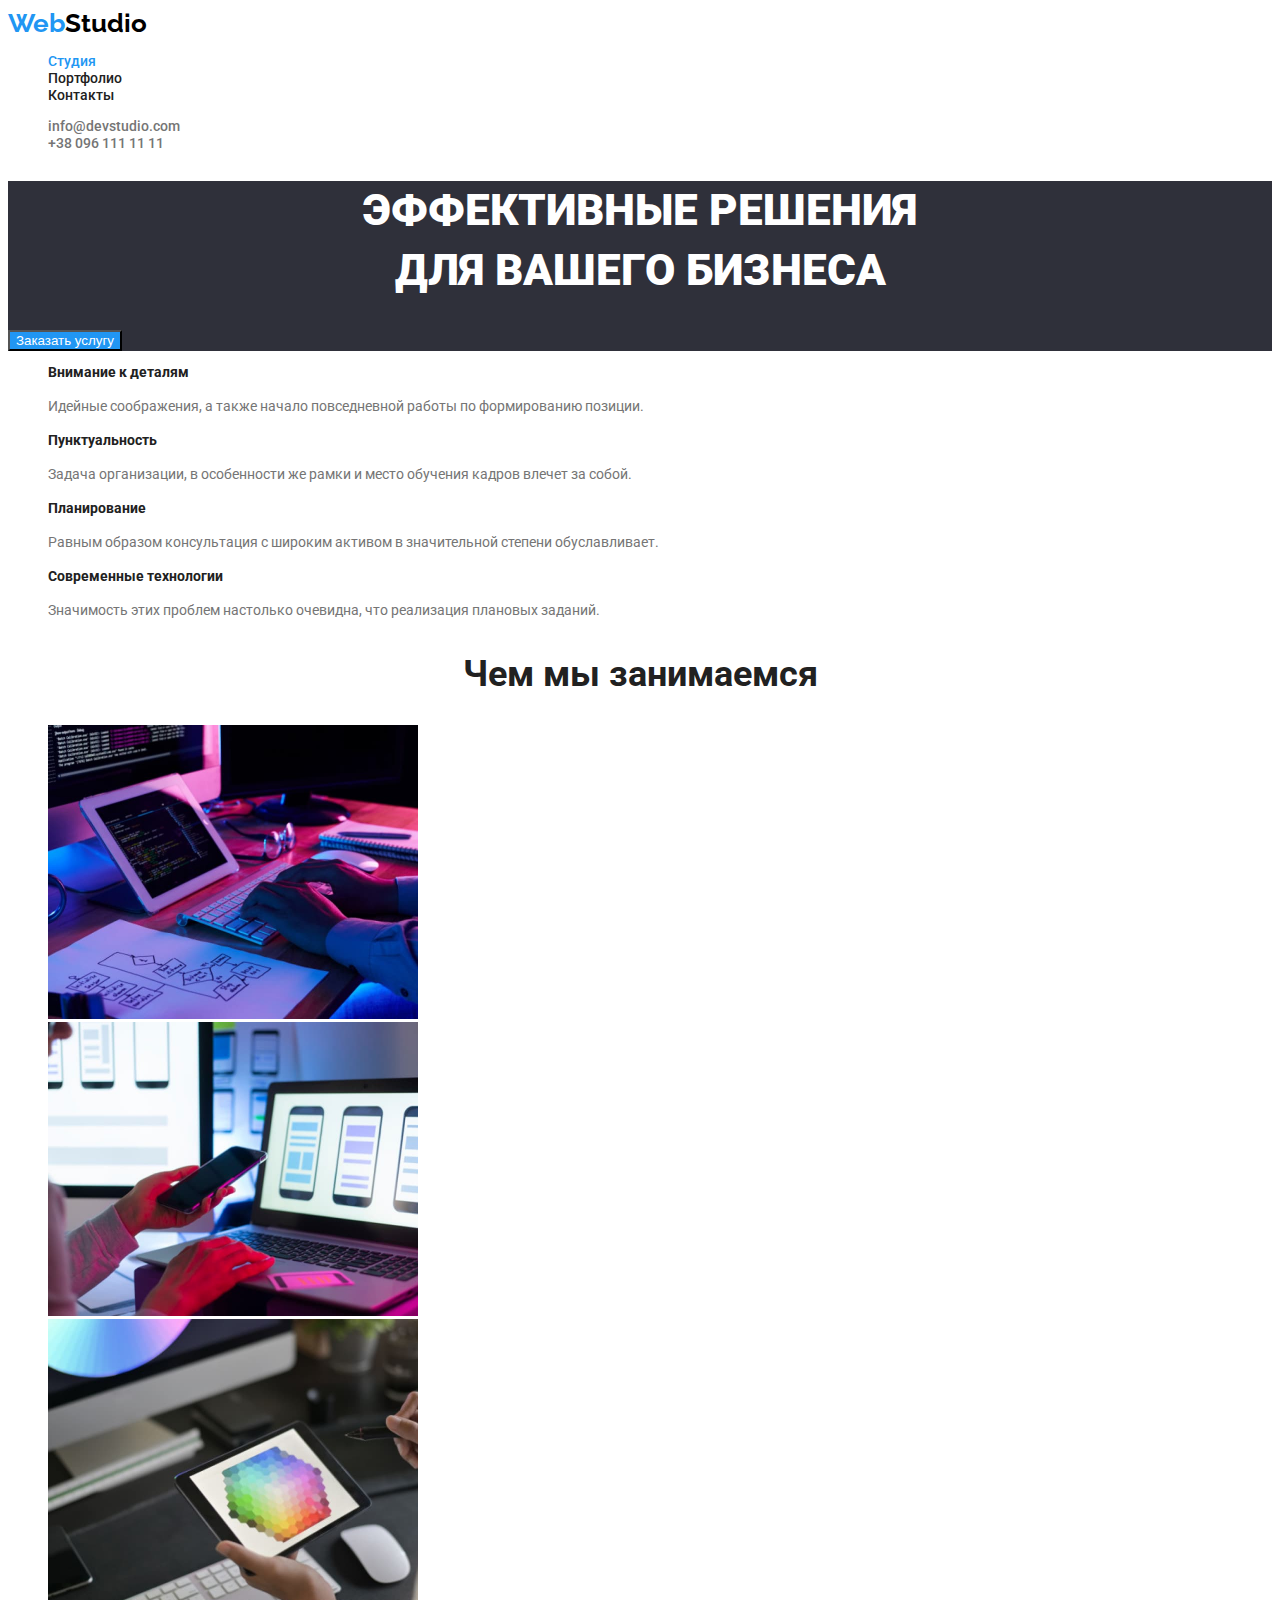
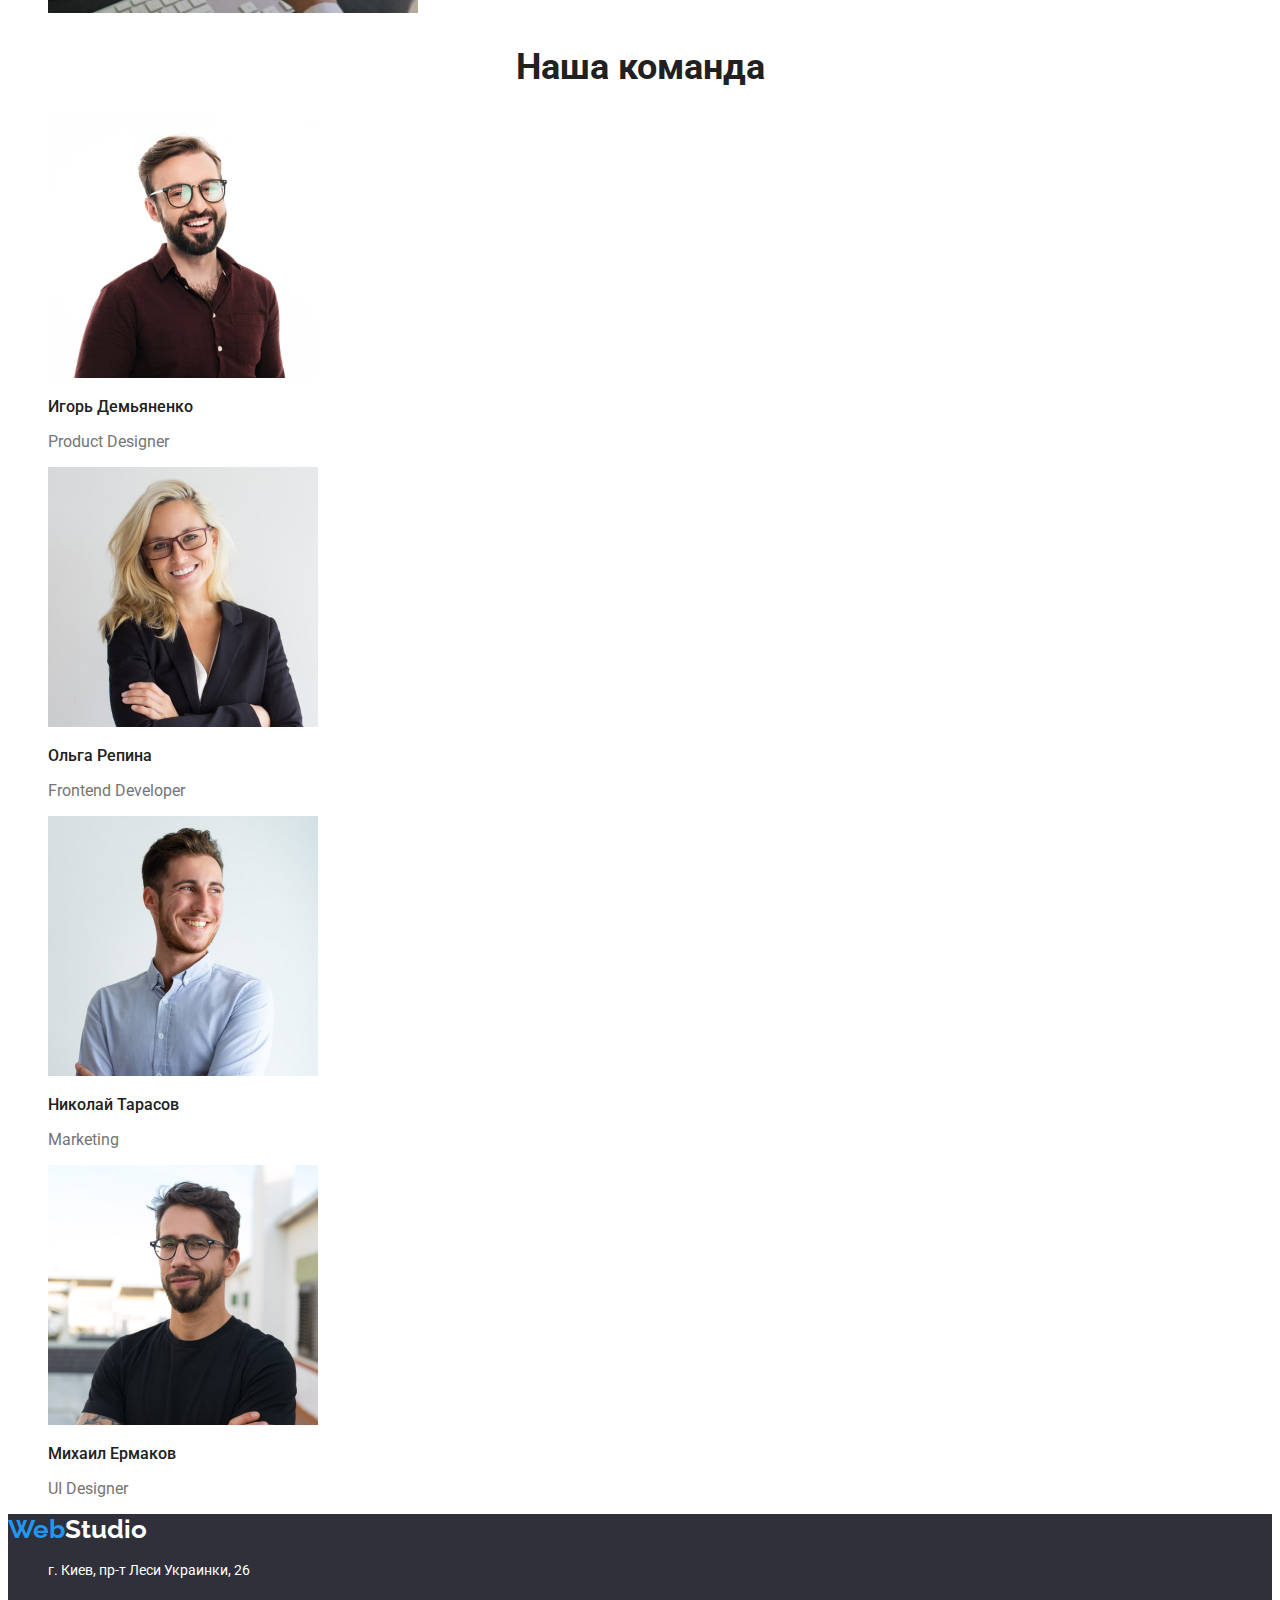
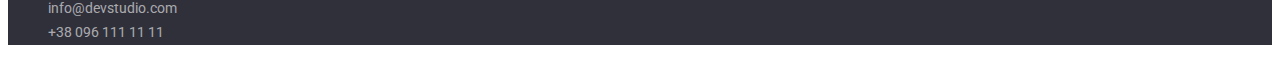
==== commit e1997af3: "work on mistakes" ====
--- a/index.html
+++ b/index.html
@@ -4,7 +4,7 @@
     <meta charset="UTF-8" />
     <meta http-equiv="X-UA-Compatible" content="IE=edge" />
     <meta name="viewport" content="width=device-width, initial-scale=1.0" />
-    
+
     <link
       rel="stylesheet"
       href="https://cdnjs.cloudflare.com/ajax/libs/modern-normalize/1.1.0/modern-normalize.min.css"
@@ -12,7 +12,13 @@
       crossorigin="anonymous"
       referrerpolicy="no-referrer"
     />
-    <link rel="stylesheet" href="https://cdnjs.cloudflare.com/ajax/libs/modern-normalize/1.1.0/modern-normalize.min.css" integrity="sha512-wpPYUAdjBVSE4KJnH1VR1HeZfpl1ub8YT/NKx4PuQ5NmX2tKuGu6U/JRp5y+Y8XG2tV+wKQpNHVUX03MfMFn9Q==" crossorigin="anonymous" referrerpolicy="no-referrer" />
+    <link
+      rel="stylesheet"
+      href="https://cdnjs.cloudflare.com/ajax/libs/modern-normalize/1.1.0/modern-normalize.min.css"
+      integrity="sha512-wpPYUAdjBVSE4KJnH1VR1HeZfpl1ub8YT/NKx4PuQ5NmX2tKuGu6U/JRp5y+Y8XG2tV+wKQpNHVUX03MfMFn9Q=="
+      crossorigin="anonymous"
+      referrerpolicy="no-referrer"
+    />
     <link rel="preconnect" href="https://fonts.googleapis.com" />
     <link rel="preconnect" href="https://fonts.gstatic.com" crossorigin />
     <link
@@ -21,15 +27,16 @@
     />
     <title>Студія</title>
     <link rel="stylesheet" href="./css/style.css" />
-    
   </head>
   <body>
     <header>
-      <nav class="navigation" >
-        <a href="./index.html" class="logo"><span class="logo-part">Web</span>Studio</a>
+      <nav class="navigation">
+        <a href="./index.html" class="logo"
+          ><span class="logo-part">Web</span>Studio</a
+        >
         <ul class="navigation-list list">
           <li class="navigation-item">
-            <a href="./index.html" class="navigation-link">Студия</a>
+            <a href="./index.html" class="navigation-link current">Студия</a>
           </li>
           <li class="navigation-item">
             <a href="./portfolio.html" class="navigation-link">Портфолио</a>
@@ -52,7 +59,10 @@
     </header>
     <main>
       <section class="hero">
-        <h1 class="hero-title">Эффективные решения<br> для вашего бизнеса</h1>
+        <h1 class="hero-title">
+          Эффективные решения<br />
+          для вашего бизнеса
+        </h1>
         <button class="hero-btn" type="button">Заказать услугу</button>
       </section>
       <section class="section">
@@ -165,7 +175,9 @@
     </main>
     <footer class="footer">
       <div class="container-footer">
-        <a href="" class="footer-logo">Web<span class="footer-logo-part">Studio</span></a>
+        <a href="" class="footer-logo"
+          >Web<span class="footer-logo-part">Studio</span></a
+        >
         <address>
           <ul class="list">
             <li>
--- a/css/style.css
+++ b/css/style.css
@@ -54,6 +54,10 @@
 .contact-link:focus {
   color: var(--accent-color);
 }
+.current {
+  color: var(--accent-color);
+}
+
 .hero {
   background-color: var(--dark-bg-color);
 }
@@ -66,7 +70,15 @@
 
   color: var(--light-color);
 }
-.hero-btn,
+.hero-btn {
+  color: var(--light-color);
+  background-color: var(--accent-color);
+}
+.hero-btn:hover,
+.hero-btn:focus {
+  color: var(--dark-color);
+  background-color: var(--light-bg-color);
+}
 .filter-button {
   font-family: "Roboto";
   font-style: normal;
@@ -78,9 +90,7 @@
   cursor: pointer;
 }
 .filter-button:hover,
-.hero-btn:hover,
-.filter-button:focus,
-.hero-btn:focus {
+.filter-button:focus {
   color: var(--light-color);
   background-color: var(--accent-color);
 }
@@ -88,12 +98,10 @@
   font-size: 36px;
   line-height: 1.17;
   text-align: center;
-  color: var(--primary-color);
 }
 .about-title {
   font-size: 14px;
   line-height: 1.14;
-  color: var(--primary-color);
 }
 .about-text {
   font-weight: 400;
@@ -105,7 +113,6 @@
   font-weight: 500;
   font-size: 16px;
   line-height: 1.19;
-  color: var(--primary-color);
 }
 .team-member-profession {
   font-weight: 400;
@@ -127,9 +134,19 @@
 .footer-logo-part {
   color: var(--light-color);
 }
-.footer-address,
+.footer-address {
+  font-style: normal;
+  font-weight: 400;
+  font-size: 14px;
+  line-height: 1.71;
+  color: var(--light-color);
+}
 .footer-contact-link {
-  color: var(--light-color);
+  font-style: normal;
+  font-weight: 400;
+  font-size: 14px;
+  line-height: 1.71;
+  color: rgba(255, 255, 255, 0.6);
 }
 .footer-address:hover,
 .footer-contact-link:hover,
@@ -147,6 +164,9 @@
   font-size: 18px;
   line-height: 2;
   color: var(--primary-color);
+}
+.project-link {
+  text-decoration: none;
 }
 .item-text {
   font-weight: 400;
